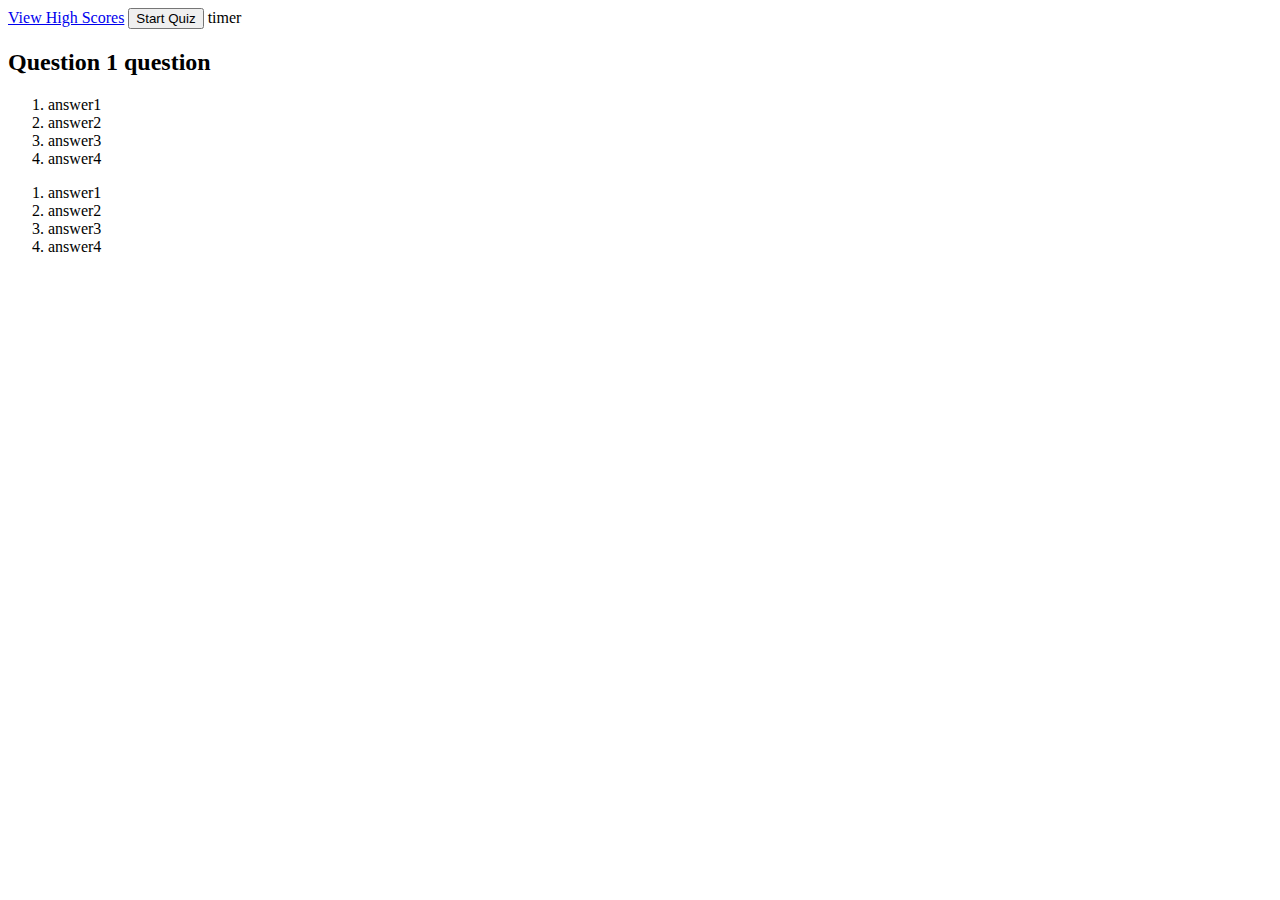
==== index.html @ f375a9c6 "first commit" ====
<!DOCTYPE html>
<html lang="en">

<head>
    <meta charset="UTF-8">
    <meta http-equiv="X-UA-Compatible" content="IE=edge">
    <meta name="viewport" content="width=device-width, initial-scale=1.0">
    <title>Javascript Quiz</title>
    <link rel="stylesheet" href="./assets/css/style.css">
</head>

<body>
    <header>
        <!-- align left -->
        <a href="scores.html">View High Scores</a>
        <!-- align center -->
        <button>Start Quiz</button>
        <!-- align right -->
        timer
    </header>
    <main>
        <section>
            <!-- question 1 -->
            <div class="question1" data-state="hidden">
                <H2>Question 1 question </H2>
                <ol>
                    <li>answer1</li>
                    <li>answer2</li>
                    <li>answer3</li>
                    <li>answer4</li>
                </ol>
            </div>
            <!-- question 2 -->
            <div class="question2" data-state="hidden">
                <ol>
                    <li>answer1</li>
                    <li>answer2</li>
                    <li>answer3</li>
                    <li>answer4</li>
                </ol>
            </div>

        </section>
    </main>


    <script src="./assets/js/script.js"></script>
</body>

</html>
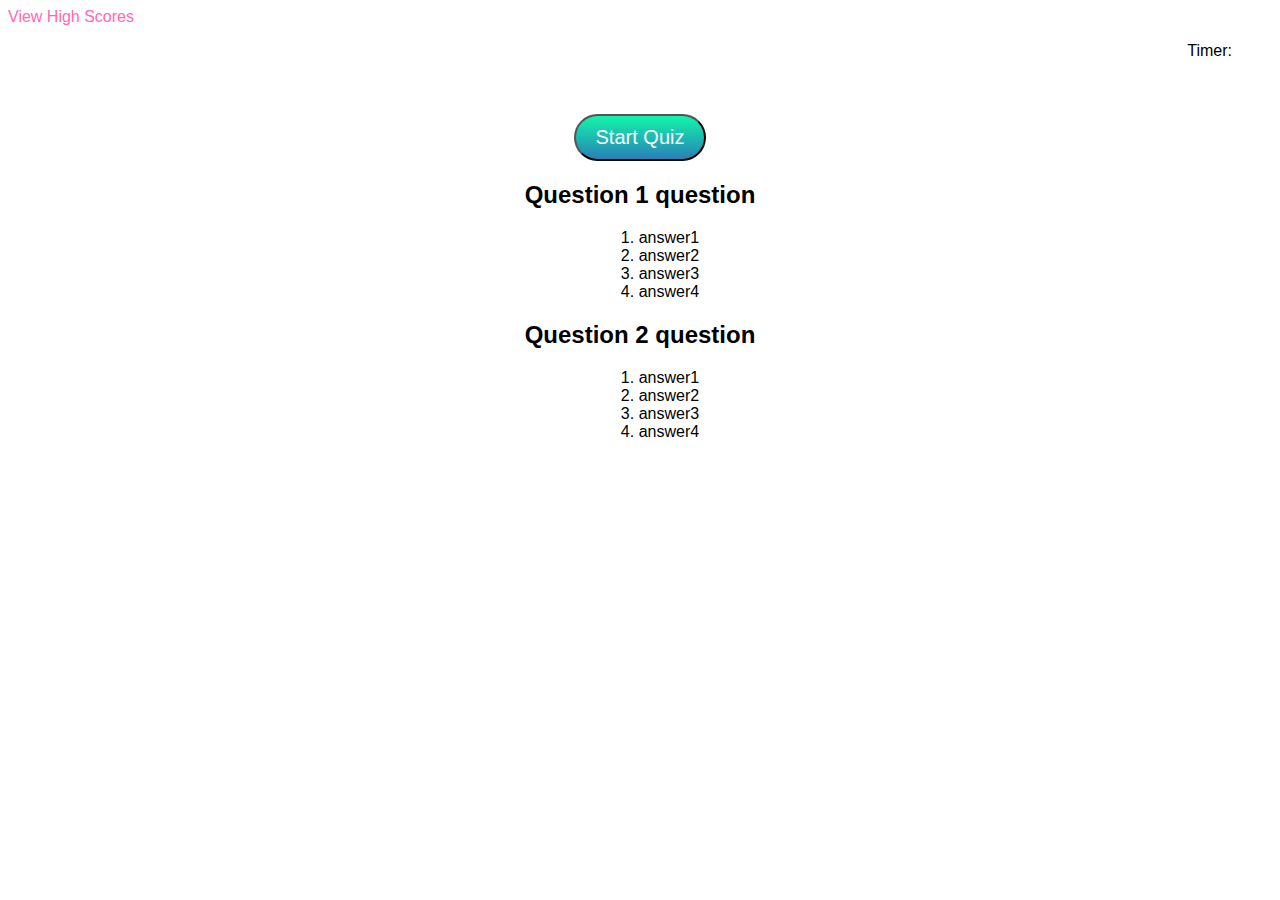
==== commit 02ff7564: "added some css and moved the button" ====
--- a/index.html
+++ b/index.html
@@ -10,16 +10,22 @@
 </head>
 
 <body>
+    <!-- <main>
+        <section> -->
     <header>
         <!-- align left -->
-        <a href="scores.html">View High Scores</a>
-        <!-- align center -->
-        <button>Start Quiz</button>
+        <a href="scores.html" id="scorelink">View High Scores</a>
+
         <!-- align right -->
-        timer
+        <figure id="timer"> Timer: </figure>
     </header>
     <main>
         <section>
+            <div>
+                <!-- align center -->
+
+                <button class="btn">Start Quiz</button>
+            </div>
             <!-- question 1 -->
             <div class="question1" data-state="hidden">
                 <H2>Question 1 question </H2>
@@ -32,6 +38,7 @@
             </div>
             <!-- question 2 -->
             <div class="question2" data-state="hidden">
+                <h2>Question 2 question</h2>
                 <ol>
                     <li>answer1</li>
                     <li>answer2</li>
--- a/assets/css/style.css
+++ b/assets/css/style.css
@@ -0,0 +1,72 @@
+* {
+    font-family: 'Segoe UI', Tahoma, Geneva, Verdana, sans-serif;
+}
+
+/* button {
+    text-align: center;
+} */
+
+.btn {
+    background: #11f5a9;
+    background-image: -webkit-linear-gradient(top, #11f5a9, #2980b9);
+    background-image: -moz-linear-gradient(top, #11f5a9, #2980b9);
+    background-image: -ms-linear-gradient(top, #11f5a9, #2980b9);
+    background-image: -o-linear-gradient(top, #11f5a9, #2980b9);
+    background-image: linear-gradient(to bottom, #11f5a9, #2980b9);
+    -webkit-border-radius: 28;
+    -moz-border-radius: 28;
+    border-radius: 28px;
+    font-family: Arial;
+    color: #ffffff;
+    font-size: 20px;
+    padding: 10px 20px 10px 20px;
+    text-decoration: none;
+}
+
+.btn:hover {
+    background: #3cb0fd;
+    text-decoration: none;
+}
+
+
+header {
+    padding-bottom: 3%;
+    /* display: inline; */
+}
+
+
+a {
+    text-align: left;
+    text-decoration: none;
+    color: hotpink;
+}
+
+/* #scorelink {
+    text-align: left;
+} */
+
+#timer {
+    text-align: right;
+}
+
+
+section {
+    text-align: center;
+}
+
+
+ol {
+    text-align: center;
+    list-style-position: inside;
+
+}
+
+/* 
+li {
+    text-align: center;
+} */
+
+
+.question1 {}
+
+.question2 {}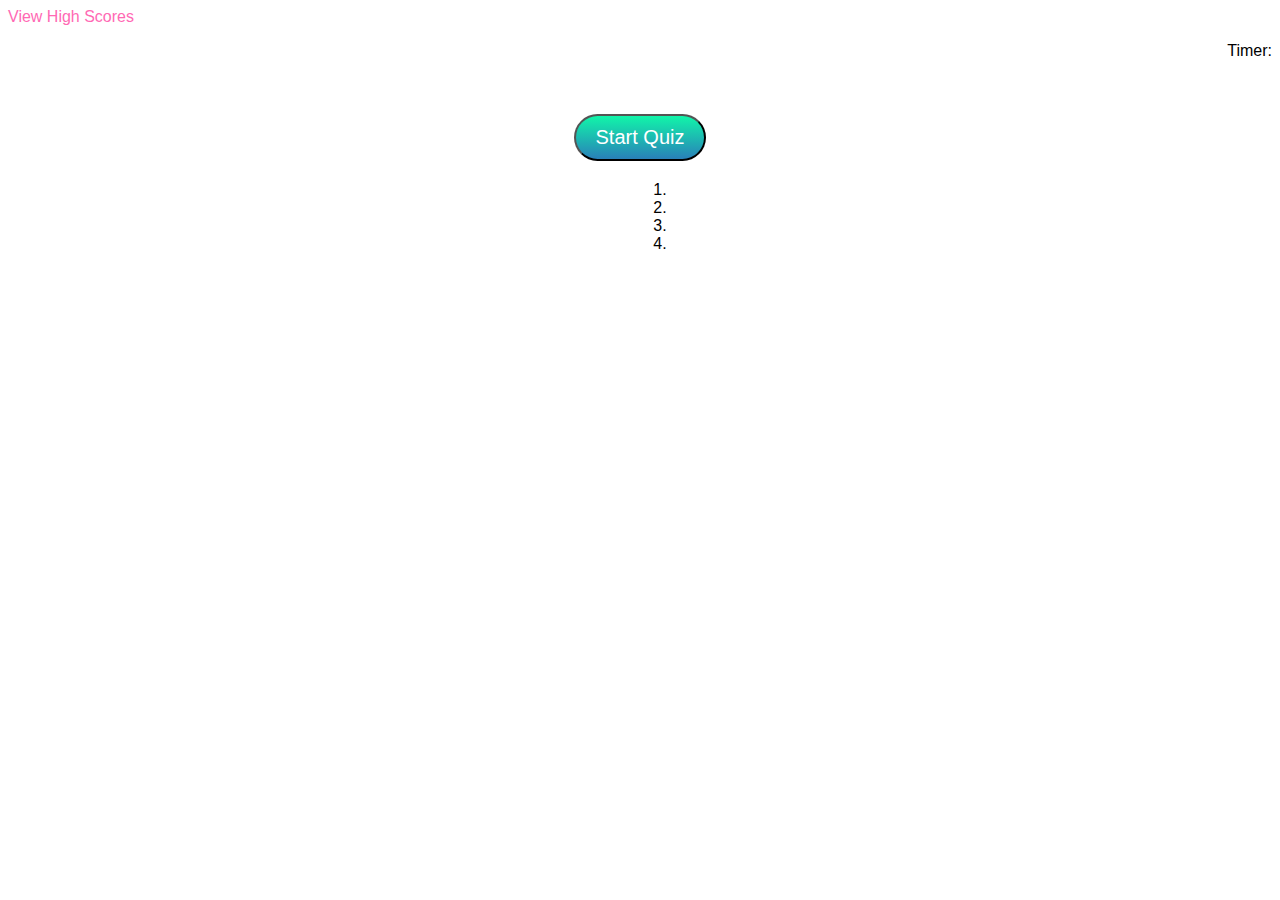
==== commit b303ddc2: "changed index.html" ====
--- a/index.html
+++ b/index.html
@@ -17,36 +17,36 @@
         <a href="scores.html" id="scorelink">View High Scores</a>
 
         <!-- align right -->
-        <figure id="timer"> Timer: </figure>
+        <p id="timer"> Timer: </p>
     </header>
     <main>
         <section>
             <div>
                 <!-- align center -->
-
+                <!-- <button class="btn" onclick="hideButton(this)">Start Quiz</button> -->
                 <button class="btn">Start Quiz</button>
             </div>
+
             <!-- question 1 -->
-            <div class="question1" data-state="hidden">
-                <H2>Question 1 question </H2>
-                <ol>
-                    <li>answer1</li>
-                    <li>answer2</li>
-                    <li>answer3</li>
-                    <li>answer4</li>
+            <div class=" questions" data-state="hidden">
+                <H2 class="questionNumber"></H2>
+                <ol class="answers">
+                    <li></li>
+                    <li></li>
+                    <li></li>
+                    <li></li>
                 </ol>
             </div>
             <!-- question 2 -->
-            <div class="question2" data-state="hidden">
+            <!-- <div class="question2" data-state="hidden">
                 <h2>Question 2 question</h2>
                 <ol>
                     <li>answer1</li>
                     <li>answer2</li>
                     <li>answer3</li>
                     <li>answer4</li>
-                </ol>
-            </div>
-
+                </ol> -->
+            <!-- </div> -->
         </section>
     </main>
 
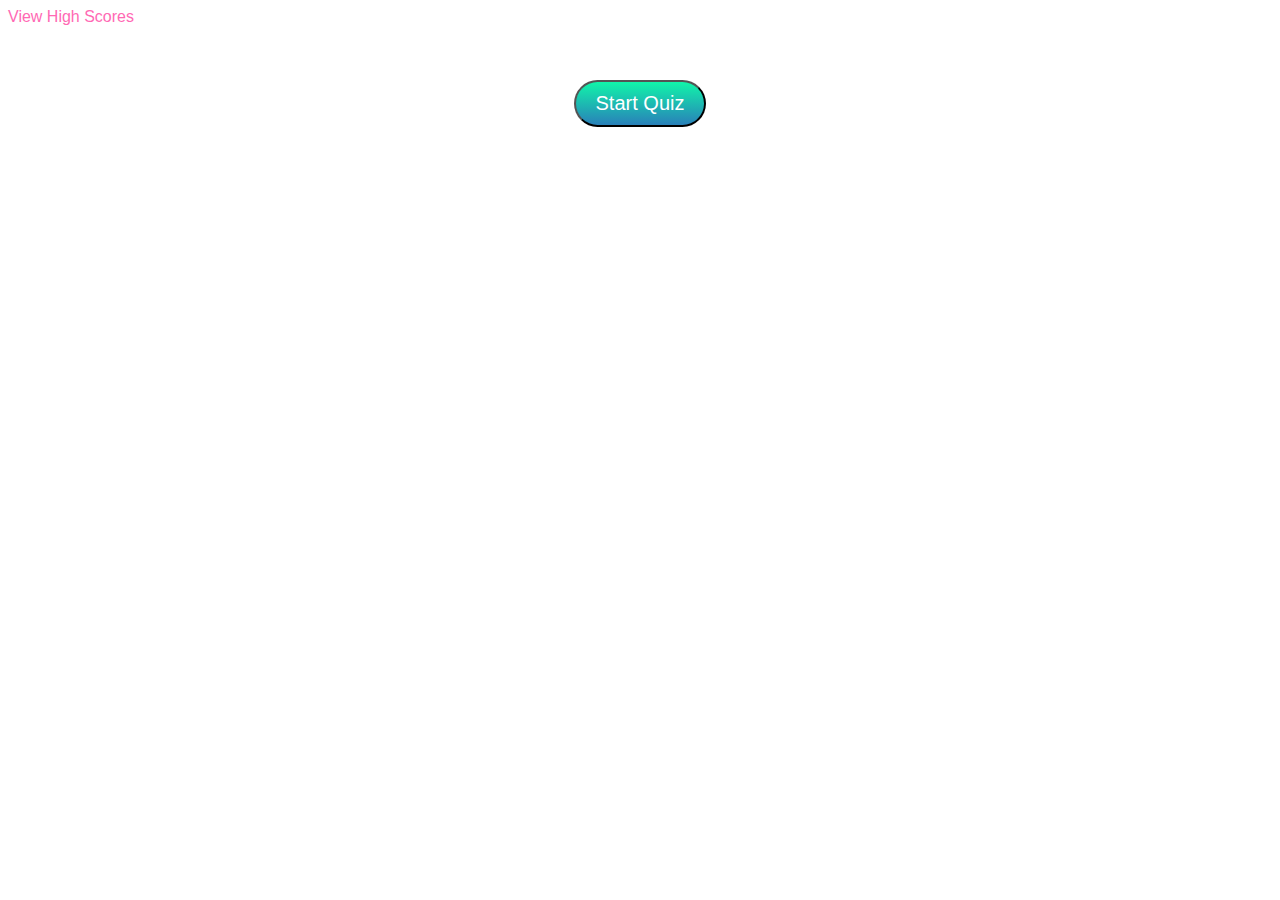
==== commit b1c25e0e: "script.js" ====
--- a/index.html
+++ b/index.html
@@ -17,7 +17,7 @@
         <a href="scores.html" id="scorelink">View High Scores</a>
 
         <!-- align right -->
-        <p id="timer"> Timer: </p>
+        <p id="timer"></p>
     </header>
     <main>
         <section>
@@ -28,15 +28,29 @@
             </div>
 
             <!-- question 1 -->
-            <div class=" questions" data-state="hidden">
+            <!-- <div class=" questions">
                 <H2 class="questionNumber"></H2>
-                <ol class="answers">
-                    <li></li>
-                    <li></li>
-                    <li></li>
-                    <li></li>
+                <ol class="answers" data-state="hidden">
+                    <li class="answers" data-state="hidden"></li>
+                    <li class="answers" data-state="hidden"></li>
+                    <li class="answers" data-state="hidden"></li>
+                    <li class="answers" data-state="hidden"></li>
+                </ol>
+            </div> -->
+
+
+            <div class=" questions">
+                <H2 class="questionNumber"></H2>
+                <ol class="answers" data-state="hidden">
+                    <li class="answers" data-set="list1" data-state="hidden"> test 1 234</li>
+                    <li class="answers" data-set="list2" data-state="hidden"> asf3 4et5 </li>
+                    <li class="answers" data-state="hidden"> kasdfk 3 34 wr</li>
+                    <li class="answers" data-state="hidden"> 13asdfa sdf2 25f</li>
                 </ol>
             </div>
+
+
+
             <!-- question 2 -->
             <!-- <div class="question2" data-state="hidden">
                 <h2>Question 2 question</h2>
@@ -47,6 +61,11 @@
                     <li>answer4</li>
                 </ol> -->
             <!-- </div> -->
+
+            <div class="highScores" data-state="hidden">
+                <input type="text" name="highscore" id="initals" placeholder="initals here">
+                <button>Submit</button>
+            </div>
         </section>
     </main>
 
--- a/assets/css/style.css
+++ b/assets/css/style.css
@@ -1,10 +1,6 @@
 * {
     font-family: 'Segoe UI', Tahoma, Geneva, Verdana, sans-serif;
 }
-
-/* button {
-    text-align: center;
-} */
 
 .btn {
     background: #11f5a9;
@@ -16,7 +12,6 @@
     -webkit-border-radius: 28;
     -moz-border-radius: 28;
     border-radius: 28px;
-    font-family: Arial;
     color: #ffffff;
     font-size: 20px;
     padding: 10px 20px 10px 20px;
@@ -31,7 +26,6 @@
 
 header {
     padding-bottom: 3%;
-    /* display: inline; */
 }
 
 
@@ -41,12 +35,10 @@
     color: hotpink;
 }
 
-/* #scorelink {
-    text-align: left;
-} */
 
 #timer {
     text-align: right;
+    padding-right: 8%;
 }
 
 
@@ -58,15 +50,14 @@
 ol {
     text-align: center;
     list-style-position: inside;
-
+    visibility: hidden;
 }
 
-/* 
-li {
+
+.highScores {
+    visibility: collapse;
+}
+
+h1 {
     text-align: center;
-} */
-
-
-.question1 {}
-
-.question2 {}+}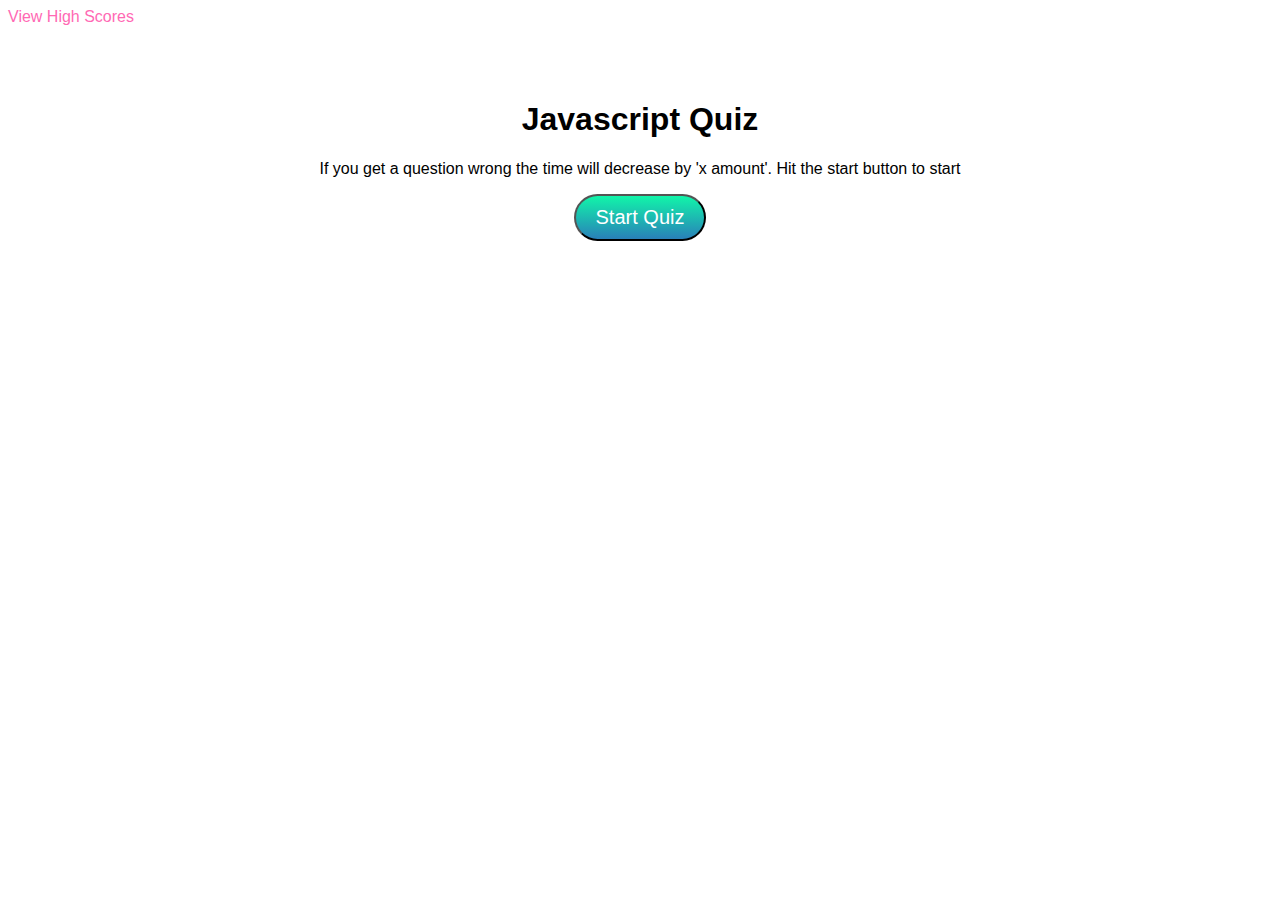
==== commit 415727a4: "updating index.html" ====
--- a/index.html
+++ b/index.html
@@ -21,48 +21,24 @@
     </header>
     <main>
         <section>
-            <div>
-                <!-- align center -->
-                <!-- <button class="btn" onclick="hideButton(this)">Start Quiz</button> -->
+            <!-- Intro to quiz-->
+            <div id="opening" class="show">
+                <h1>Javascript Quiz</h1>
+                <p>If you get a question wrong the time will decrease by 'x amount'. Hit the start button to start</p>
                 <button class="btn">Start Quiz</button>
             </div>
 
-            <!-- question 1 -->
-            <!-- <div class=" questions">
-                <H2 class="questionNumber"></H2>
-                <ol class="answers" data-state="hidden">
-                    <li class="answers" data-state="hidden"></li>
-                    <li class="answers" data-state="hidden"></li>
-                    <li class="answers" data-state="hidden"></li>
-                    <li class="answers" data-state="hidden"></li>
-                </ol>
-            </div> -->
-
-
-            <div class=" questions">
-                <H2 class="questionNumber"></H2>
-                <ol class="answers" data-state="hidden">
-                    <li class="answers" data-set="list1" data-state="hidden"> test 1 234</li>
-                    <li class="answers" data-set="list2" data-state="hidden"> asf3 4et5 </li>
-                    <li class="answers" data-state="hidden"> kasdfk 3 34 wr</li>
-                    <li class="answers" data-state="hidden"> 13asdfa sdf2 25f</li>
-                </ol>
+            <!-- questions div -->
+            <div id="questionSection" class="hide">
+                <div id="questions">
+                    <div id="questionNumber"></div>
+                    <div id="answers" class="btn-grid"></div>
+                </div>
             </div>
 
 
 
-            <!-- question 2 -->
-            <!-- <div class="question2" data-state="hidden">
-                <h2>Question 2 question</h2>
-                <ol>
-                    <li>answer1</li>
-                    <li>answer2</li>
-                    <li>answer3</li>
-                    <li>answer4</li>
-                </ol> -->
-            <!-- </div> -->
-
-            <div class="highScores" data-state="hidden">
+            <div class="highScores" class="hidden">
                 <input type="text" name="highscore" id="initals" placeholder="initals here">
                 <button>Submit</button>
             </div>
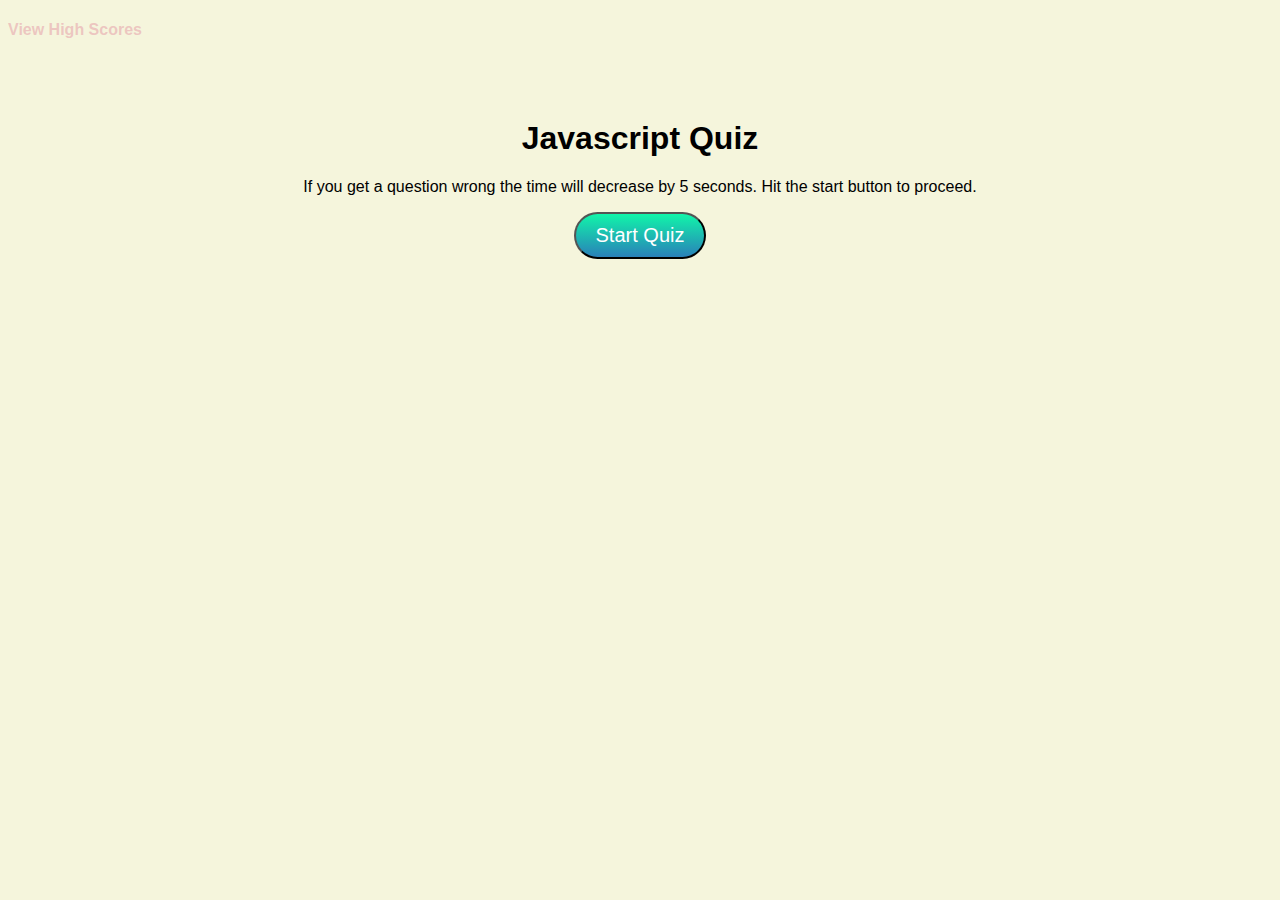
==== commit 91849695: "updated javascript/css files" ====
--- a/index.html
+++ b/index.html
@@ -14,39 +14,64 @@
         <section> -->
     <header>
         <!-- align left -->
-        <a href="scores.html" id="scorelink">View High Scores</a>
-
+        <!-- <a href="scores.html" id="scorelink">View High Scores</a> -->
+        <!-- <a href="#highScoreSection">View High Scores</a> -->
+        <h4 id="viewScores">View High Scores</h4>
         <!-- align right -->
         <p id="timer"></p>
     </header>
     <main>
         <section>
-            <!-- Intro to quiz-->
-            <div id="opening" class="show">
-                <h1>Javascript Quiz</h1>
-                <p>If you get a question wrong the time will decrease by 'x amount'. Hit the start button to start</p>
-                <button class="btn">Start Quiz</button>
+            <!-- Intro to quiz Section-->
+            <div id="openingSection" class="show">
+                <div class="opening container">
+                    <h1>Javascript Quiz</h1>
+                    <p>If you get a question wrong the time will decrease by 5 seconds. Hit the start button to proceed.
+                    </p>
+                    <button class="btn" id="startButton">Start Quiz</button>
+                </div>
             </div>
 
-            <!-- questions div -->
+            <!-- Questions Section -->
             <div id="questionSection" class="hide">
-                <div id="questions">
+                <div id="questions container">
                     <div id="questionNumber"></div>
                     <div id="answers" class="btn-grid"></div>
                 </div>
             </div>
 
+            <!-- Game Over section -->
+            <div id="closingSection" class="hide">
+                <div class="closing container">
+                    <div id="score">
+                    </div>
 
+                    <form id="initialsForm">
+                        <label>Enter Initials</label>
+                        <input type="text" name="highscore" id="initials" placeholder="initals here">
+                        <button class="btn" id="formButton" type="submit">Submit</button>
+                    </form>
+                </div>
+            </div>
 
-            <div class="highScores" class="hidden">
-                <input type="text" name="highscore" id="initals" placeholder="initals here">
-                <button>Submit</button>
+            <!-- High Scores Section-->
+            <div id="highScoreSection" class="hide">
+                <div class="highScores container">
+                    <h1 class="highScore">High Scores</h1>
+                    <ol id="highScoreList" class="scoreList"></ol>
+                    <div>
+                        <button class="btn" id="backButton">Back</button>
+                        <button class="btn" id="clearButton">Clear All Scores</button>
+                    </div>
+
+                </div>
             </div>
         </section>
     </main>
 
+    <!-- <script src="./assets/js/script.js"></script> -->
+    <script src="1245.js"></script>
 
-    <script src="./assets/js/script.js"></script>
 </body>
 
 </html>--- a/assets/css/style.css
+++ b/assets/css/style.css
@@ -2,7 +2,11 @@
     font-family: 'Segoe UI', Tahoma, Geneva, Verdana, sans-serif;
 }
 
-.btn {
+body {
+    background-color: beige;
+}
+
+#startButton {
     background: #11f5a9;
     background-image: -webkit-linear-gradient(top, #11f5a9, #2980b9);
     background-image: -moz-linear-gradient(top, #11f5a9, #2980b9);
@@ -24,8 +28,27 @@
 }
 
 
+.btn {
+    background-color: fuchsia;
+    border-radius: 28px;
+    color: #ffffff;
+    font-size: 20px;
+    padding: 10px 20px 10px 20px;
+    text-decoration: none;
+}
+
+
+#formButton {
+    background-color: lightskyblue;
+}
+
 header {
     padding-bottom: 3%;
+}
+
+#viewScores {
+    cursor: pointer;
+    color: rgba(228, 151, 164, 0.5)
 }
 
 
@@ -46,18 +69,59 @@
     text-align: center;
 }
 
-
+/* 
 ol {
     text-align: center;
     list-style-position: inside;
     visibility: hidden;
-}
+} */
 
 
 .highScores {
-    visibility: collapse;
+    visibility: hidden;
 }
 
 h1 {
     text-align: center;
+}
+
+
+.show {
+    /* display: flex; */
+    display: block;
+}
+
+.hide {
+    display: none;
+}
+
+
+/* for answers */
+
+.btn-grid {
+    display: grid;
+    grid-template-rows: repeat(4, auto);
+    grid-gap: 5px;
+    margin: 20px 0;
+}
+
+#answers {
+    margin-left: 25%;
+    margin-right: 25%;
+}
+
+
+
+ol {
+    list-style-type: number;
+}
+
+li:nth-child(odd) {
+    background-color: rgba(228, 151, 164, 0.5);
+    ;
+}
+
+
+li {
+    font-size: 4.0vw;
 }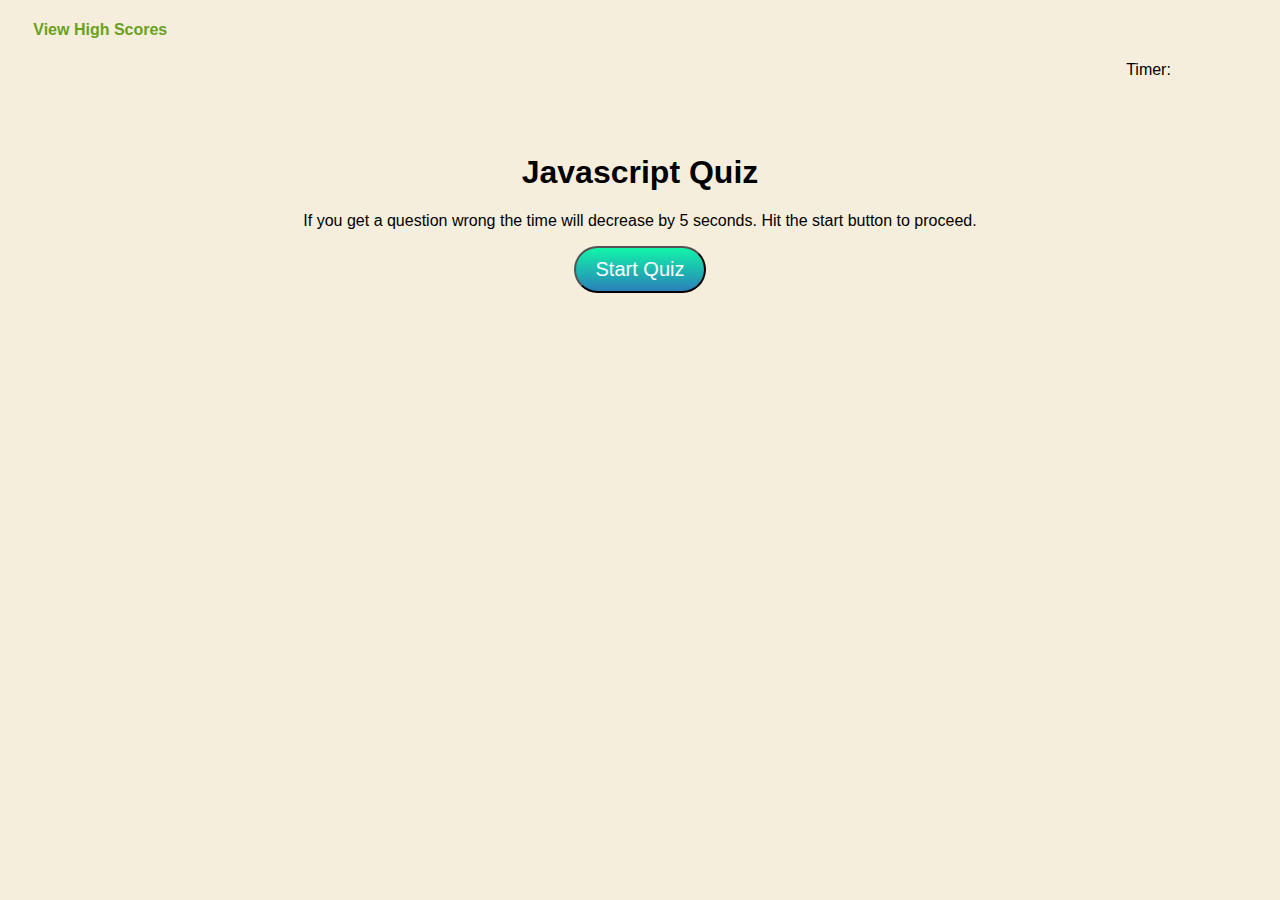
==== commit 471edd40: "fixed javascript and css" ====
--- a/index.html
+++ b/index.html
@@ -10,32 +10,27 @@
 </head>
 
 <body>
-    <!-- <main>
-        <section> -->
     <header>
-        <!-- align left -->
-        <!-- <a href="scores.html" id="scorelink">View High Scores</a> -->
-        <!-- <a href="#highScoreSection">View High Scores</a> -->
         <h4 id="viewScores">View High Scores</h4>
-        <!-- align right -->
         <p id="timer"></p>
     </header>
     <main>
         <section>
+
             <!-- Intro to quiz Section-->
             <div id="openingSection" class="show">
                 <div class="opening container">
                     <h1>Javascript Quiz</h1>
                     <p>If you get a question wrong the time will decrease by 5 seconds. Hit the start button to proceed.
                     </p>
-                    <button class="btn" id="startButton">Start Quiz</button>
+                    <button class="btn startendButton" id="startButton">Start Quiz</button>
                 </div>
             </div>
 
             <!-- Questions Section -->
             <div id="questionSection" class="hide">
                 <div id="questions container">
-                    <div id="questionNumber"></div>
+                    <div id="questionNumber"> </div>
                     <div id="answers" class="btn-grid"></div>
                 </div>
             </div>
@@ -49,7 +44,7 @@
                     <form id="initialsForm">
                         <label>Enter Initials</label>
                         <input type="text" name="highscore" id="initials" placeholder="initals here">
-                        <button class="btn" id="formButton" type="submit">Submit</button>
+                        <button class="btn startendButton" id="formButton" type="submit">Submit</button>
                     </form>
                 </div>
             </div>
@@ -63,15 +58,12 @@
                         <button class="btn" id="backButton">Back</button>
                         <button class="btn" id="clearButton">Clear All Scores</button>
                     </div>
-
                 </div>
             </div>
         </section>
     </main>
 
-    <!-- <script src="./assets/js/script.js"></script> -->
-    <script src="1245.js"></script>
-
+    <script src="./assets/js/script.js"></script>
 </body>
 
 </html>--- a/assets/css/style.css
+++ b/assets/css/style.css
@@ -1,12 +1,49 @@
+:root {
+    --text1: center;
+    --no: none;
+}
+
+
+/* Universal Selector */
 * {
     font-family: 'Segoe UI', Tahoma, Geneva, Verdana, sans-serif;
 }
 
+
+/* Element Selectors */
 body {
-    background-color: beige;
+    background-color: rgb(245, 238, 220);
 }
 
-#startButton {
+section {
+    text-align: var(--text1);
+}
+
+h1 {
+    text-align: var(--text1);
+}
+
+header {
+    padding-bottom: 3%;
+}
+
+
+/* Class Selectors */
+.btn {
+    background-color: fuchsia;
+    border-radius: 28px;
+    color: #ffffff;
+    font-size: 20px;
+    padding: 10px 20px 10px 20px;
+    text-decoration: var(--no);
+}
+
+.btn:hover {
+    background: #3cb0fd;
+    text-decoration: var(--no);
+}
+
+.startendButton {
     background: #11f5a9;
     background-image: -webkit-linear-gradient(top, #11f5a9, #2980b9);
     background-image: -moz-linear-gradient(top, #11f5a9, #2980b9);
@@ -15,79 +52,16 @@
     background-image: linear-gradient(to bottom, #11f5a9, #2980b9);
     -webkit-border-radius: 28;
     -moz-border-radius: 28;
-    border-radius: 28px;
-    color: #ffffff;
-    font-size: 20px;
-    padding: 10px 20px 10px 20px;
-    text-decoration: none;
 }
 
-.btn:hover {
-    background: #3cb0fd;
-    text-decoration: none;
+.btn-grid {
+    display: grid;
+    grid-template-rows: repeat(4, auto);
+    grid-gap: 5px;
+    margin: 20px 0;
 }
 
-
-.btn {
-    background-color: fuchsia;
-    border-radius: 28px;
-    color: #ffffff;
-    font-size: 20px;
-    padding: 10px 20px 10px 20px;
-    text-decoration: none;
-}
-
-
-#formButton {
-    background-color: lightskyblue;
-}
-
-header {
-    padding-bottom: 3%;
-}
-
-#viewScores {
-    cursor: pointer;
-    color: rgba(228, 151, 164, 0.5)
-}
-
-
-a {
-    text-align: left;
-    text-decoration: none;
-    color: hotpink;
-}
-
-
-#timer {
-    text-align: right;
-    padding-right: 8%;
-}
-
-
-section {
-    text-align: center;
-}
-
-/* 
-ol {
-    text-align: center;
-    list-style-position: inside;
-    visibility: hidden;
-} */
-
-
-.highScores {
-    visibility: hidden;
-}
-
-h1 {
-    text-align: center;
-}
-
-
 .show {
-    /* display: flex; */
     display: block;
 }
 
@@ -96,32 +70,41 @@
 }
 
 
-/* for answers */
+/* ID Selectors */
 
-.btn-grid {
-    display: grid;
-    grid-template-rows: repeat(4, auto);
-    grid-gap: 5px;
-    margin: 20px 0;
+/* Opening Section */
+#timer {
+    text-align: right;
+    padding-right: 8%;
+}
+
+#viewScores {
+    cursor: pointer;
+    color: #6AA121;
+    margin-left: 2%;
+}
+
+/* Question Section */
+#questionNumber {
+    font-size: large;
+    font-weight: bold;
 }
 
 #answers {
-    margin-left: 25%;
-    margin-right: 25%;
+    margin: 1% 25%;
 }
 
 
 
+/* High Scores Section */
 ol {
     list-style-type: number;
+    width: 50%;
+    margin: 3% auto;
+    text-align: var(--text1);
 }
 
 li:nth-child(odd) {
-    background-color: rgba(228, 151, 164, 0.5);
+    background-color: lightyellow;
     ;
-}
-
-
-li {
-    font-size: 4.0vw;
 }